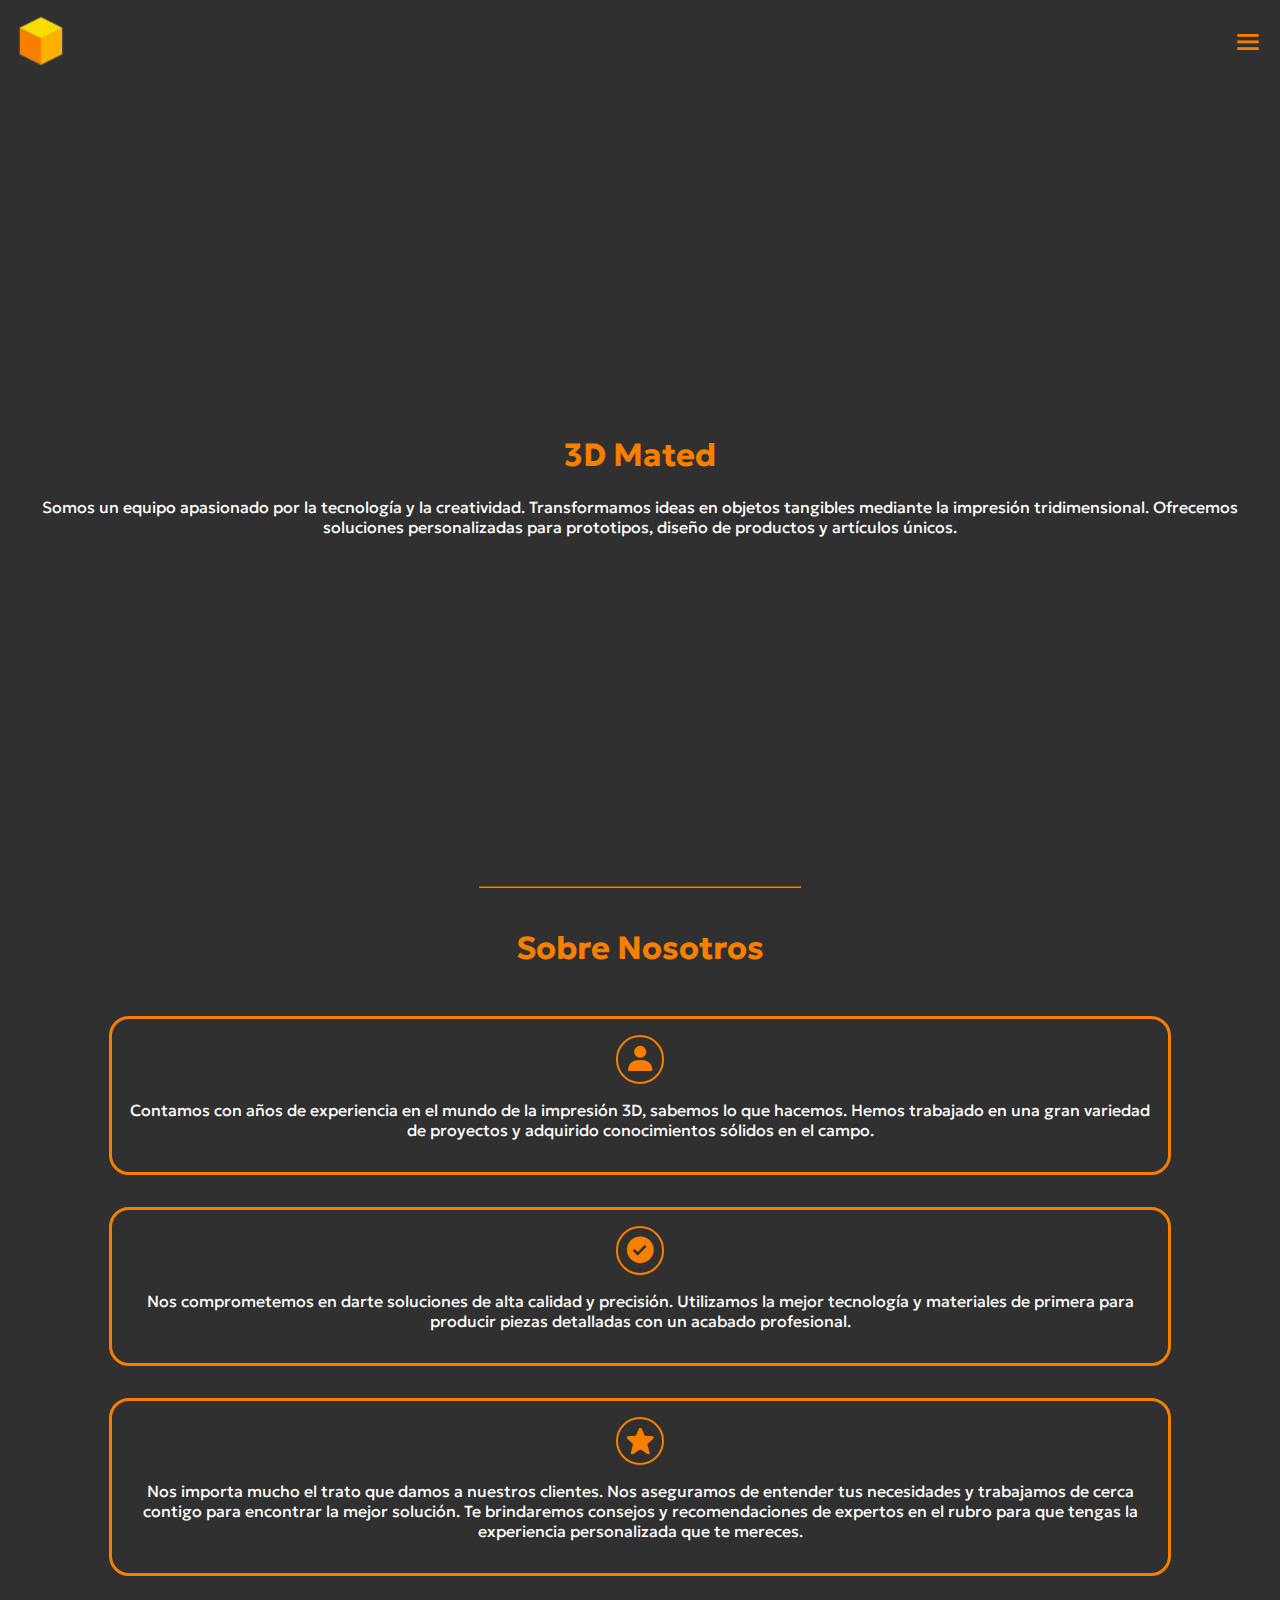
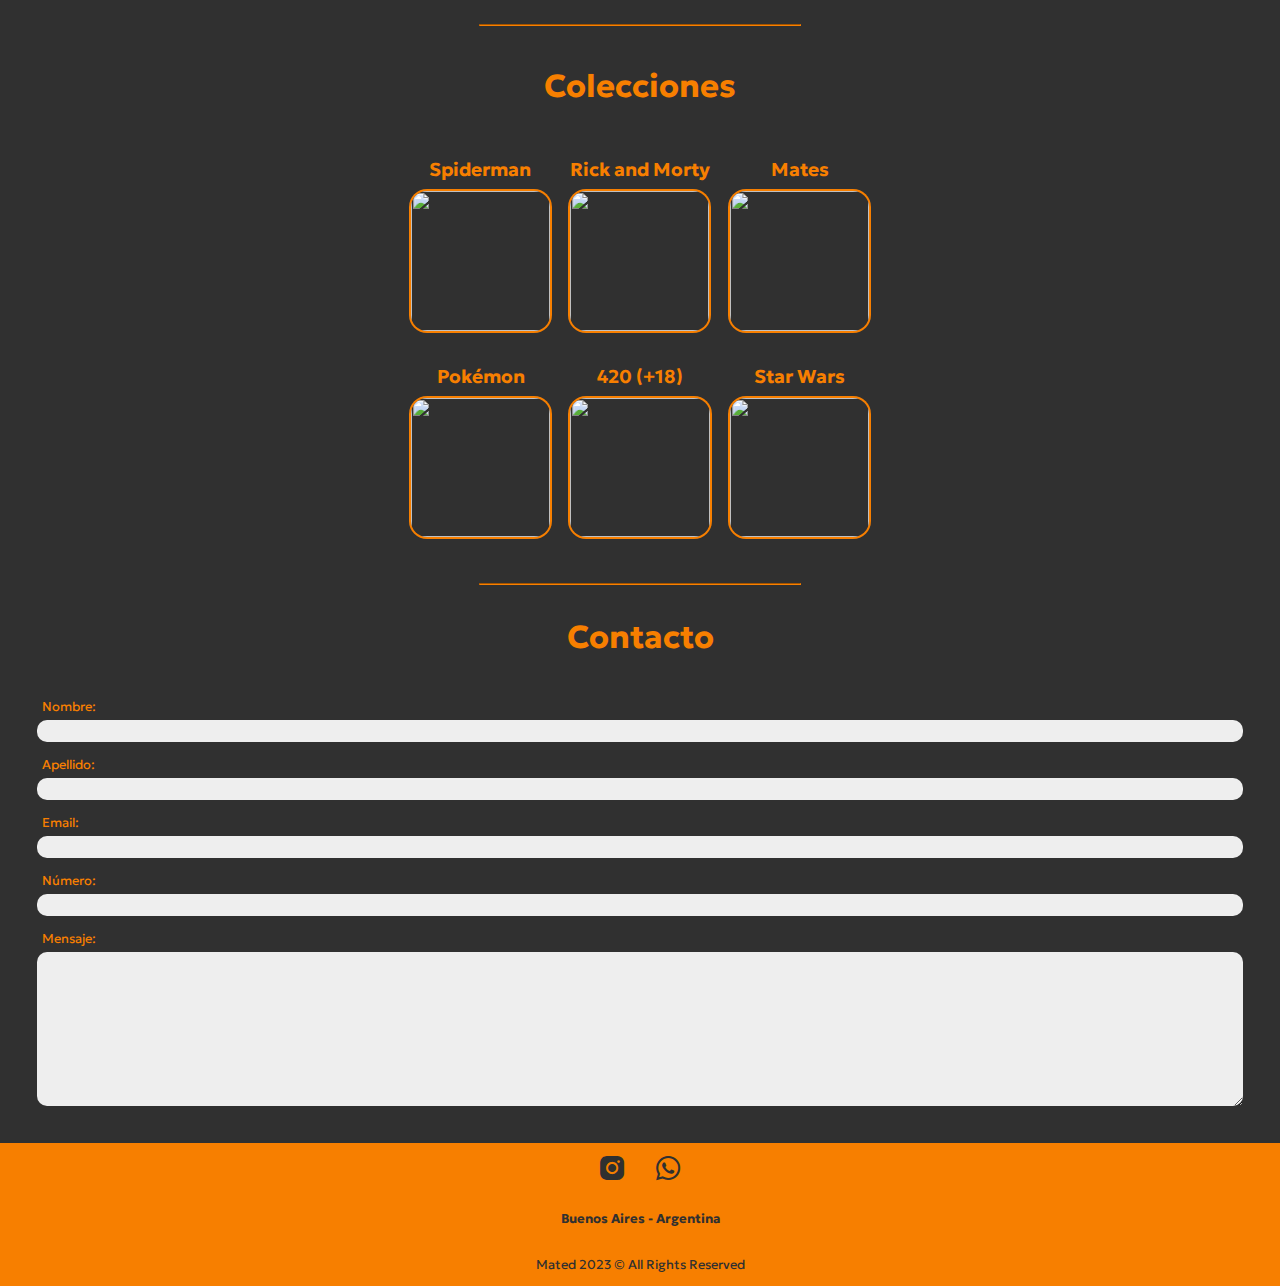
==== index.html @ 83d70035 "mobile-first" ====
<!DOCTYPE html>
<html lang="es">
<head>
    <meta charset="UTF-8">
    <meta http-equiv="X-UA-Compatible" content="IE=edge">
    <meta name="viewport" content="width=device-width, initial-scale=1.0">
    <link rel="stylesheet" href="./css/styles.css">
    <link href="https://fonts.googleapis.com/css2?family=Geologica:wght@300;400;500;600&display=swap" rel="stylesheet">
    <link href='https://unpkg.com/boxicons@2.1.4/css/boxicons.min.css' rel='stylesheet'>
    <link rel="icon" href="./assets/logo.png">
    <title>Mated | Impresiones 3D</title>
</head>
<body>

    <header>
        <nav class="navbar">
            <a href="index.html"><img src="./assets/logo.png"></a>
            <ul>
                <li><a href="">Inicio</a></li>
                <li><a href="">Nosotros</a></li>
                <li><a href="">Colecciones</a></li>
                <li><a href="login.html">Iniciar sesión</a></li>
                <li><a href="register.html">Registrarse</a></li>
            </ul>
            <label for="menu-toggle"><i class='bx bx-menu'></i></label>
            <input type="checkbox" id="menu-toggle">
        </nav>
    </header>

    <main>
        <div class="portada">
            <h1>3D <span>Mated</span></h1>
            <p>Somos un equipo apasionado por la tecnología y la creatividad. Transformamos ideas en objetos tangibles mediante la impresión tridimensional. Ofrecemos soluciones personalizadas para prototipos, diseño de productos y artículos únicos.</p>
        </div>
    </main>

    <hr>

    <section class="nosotros">
        <h2>Sobre Nosotros</h2>
        <div>
            <i class='bx bxs-user'></i>
            <p>Contamos con años de experiencia en el mundo de la impresión 3D, sabemos lo que hacemos. Hemos trabajado en una gran variedad de proyectos y adquirido conocimientos sólidos en el campo.</p>
        </div>
        <div>
            <i class='bx bxs-check-circle'></i>
            <p>Nos comprometemos en darte soluciones de alta calidad y precisión. Utilizamos la mejor tecnología y materiales de primera para producir piezas detalladas con un acabado profesional.</p>
        </div>
        <div>
            <i class='bx bxs-star'></i>
            <p>Nos importa mucho el trato que damos a nuestros clientes. Nos aseguramos de entender tus necesidades y trabajamos de cerca contigo para encontrar la mejor solución. Te brindaremos consejos y recomendaciones de expertos en el rubro para que tengas la experiencia personalizada que te mereces.</p>
        </div>
    </section>

    <hr>

    <section class="colecciones">
        <h2>Colecciones</h2>
        <div class="container">
            <article>
                <h3>Spiderman</h3>
                <div><img src="https://files.cults3d.com/uploaders/15788956/photo-file/d8483561-7130-4307-bd2a-d2d443cc4003/IMG_20220226_161633_113.jpg"></div>
            </article>
            <article>
                <h3>Rick and Morty</h3>
                <div><img src="https://files.cults3d.com/uploaders/13311302/illustration-file/10e1921d-3033-403d-8ddc-fd674fdf12d3/Imagen%204.jpg"></div>
            </article>
            <article>
                <h3>Mates</h3>
                <img src="https://files.cults3d.com/uploaders/13656047/illustration-file/d0fd2de4-db6c-4a4d-8be4-6c1119e483ec/WhatsApp%20Image%202019-12-09%20at%2019.54.08.jpeg">
            </article>
            <article>
                <h3>Pokémon</h3>
                <img src="https://http2.mlstatic.com/D_NQ_NP_708693-MLA53493164217_012023-O.webp">
            </article>
            <article>
                <h3>420 (+18)</h3>
                <img src="https://files.cults3d.com/uploaders/16250827/illustration-file/a6aff14c-6902-4641-83bd-1a6c738ceadd/weed.png">
            </article>
            <article>
                <h3>Star Wars</h3>
                <img src="https://i.blogs.es/30c621/babyjoda/450_1000.jpg">
            </article>
        </div>
    </section>

    <hr>

    <section class="contacto">
        <h2>Contacto</h2>
        <form>
            <div>
                <label for="nombre">Nombre:</label>
                <input type="text" id="nombre">
            </div>
            <div>
                <label for="apellido">Apellido:</label>
                <input type="text" id="apellido">
            </div>
            <div>
                <label for="email">Email:</label>
                <input type="email" id="email">
            </div>
            <div>
                <label for="numero">Número:</label>
                <input type="number" id="numero">
            </div>
            <div>
                <label for="mensaje">Mensaje:</label>
                <textarea name="mensaje" id="mensaje" cols="30" rows="10"></textarea>
            </div>
        </form>
    </section>

    <footer class="footer">
        <div>
            <i class='bx bxl-instagram-alt'></i>
            <i class='bx bxl-whatsapp' ></i>
        </div>
        <h4>Buenos Aires - Argentina</h4>
        <p>Mated 2023 © All Rights Reserved</p>
    </footer>

</body>
</html>
---- css/styles.css ----
body {
    margin: 0;
    padding: 0;
    box-sizing: border-box;
    font-family: 'Geologica', sans-serif;
    background-color: #303030;
    color: #fff;
}

:root {
    --primario: #f77f00;
    --claro: #38b000;
    --oscuro: #007200;
}

h2 {
    color: var(--primario);
    text-align: center;
    font-size: 2em;
    margin: 1em;
}

hr {
    border-color: var(--primario);
    margin-top: 2em;
    max-width: 320px;
}

/* BARRA DE NAVEGACIÓN */

.navbar {
    background-color: #303030;
    display: flex;
    padding: 1em;
    gap: 3em;
    align-items: center;
    justify-content: space-between;
}

.navbar img {
    height: 50px;
}

.navbar i {
    color: var(--primario);
    font-size: 2em;
}

.navbar ul {
    display: none;
    list-style: none;
    position: absolute;
    top: 82px;
    flex-direction: column;
    text-align: center;
    width: 100%;
}

.navbar a {
    color: var(--primario);
    text-decoration: none;
}

.navbar input {
    display: none;
}

/* PORTADA */

.portada {
    display: flex;
    margin: 2em;
    flex-direction: column;
    align-items: center;
    text-align: center;
    justify-content: center;
    height: calc(100vh - 164px);
}

.portada h1 {
    color: var(--primario);
    margin-top: 0;
}

.portada p {
    color: #fff;
    margin: 0;
}

/* NOSOTROS */

.nosotros {
    display: flex;
    flex-direction: column;
    text-align: center;
    align-items: center;
}

.nosotros div {
    width: 80%;
    border: var(--primario) 3px solid;
    padding: 1em;
    margin: 1em 2em;
    border-radius: 20px;
}

.nosotros p {
    margin-top: 1em;
}

.nosotros i {
    color: var(--primario);
    font-size: 2em;
    padding: .2em;
    border: var(--primario) 2px solid;
    border-radius: 100%;
}

/* COLECCIONES */

.colecciones {
    display: flex;
    flex-direction: column;
    align-items: center;
}

.container {
    display: flex;
    overflow-y: hidden;
    flex-wrap: wrap;
    max-width: 500px;
    justify-content: center;
}

.colecciones img{
    width: 8.7em;
    height: 8.7em;
    object-fit: cover;
    border-radius: 1em;
    box-shadow: 0 0 0 2px var(--primario);
}

.colecciones article {
    padding: 5px;
    margin: 5px;
    border-radius: 5px;
}

.colecciones h3 {
    color: var(--primario);
    text-align: center;
    margin: 10px 0;
}

/* CONTACTO */

.contacto {
    align-items: center;
}

.contacto form {
    margin: 2em;
    display: flex;
    flex-direction: column;
}

.contacto div {
    margin: 5px;
    display: flex;
    flex-direction: column;
}

.contacto input, textarea{
    background-color: #eeeeee;
    border: none;
    border-radius: 10px;
}

.contacto input {
    height: 1.5em;
}

.contacto label {
    margin: 5px;
    font-size: .8em;
    color: var(--primario);
}

/* FOOTER */

.footer {
    display: flex;
    flex-direction: column;
    align-items: center;
    background-color: var(--primario);
    color: #303030;
}

.footer p, h4 {
    font-size: .8em;
}

.footer i {
    font-size: 2em;
    margin: .3em;
}

/* LOGIN */

.login {
    display: flex;
    flex-direction: column;
    height: calc(100vh - 172px);
    align-items: center;
    justify-content: center;
}

.login div{
    display: flex;
    flex-direction: column;
    align-items: center;
}

.login label {
    color: var(--primario);
}

.login input {
    background-color: #eeeeee;
    border: none;
    border-radius: 10px;
    height: 1.5em;
    width: 20em;
}

.login label {
    margin: 1em 0 .5em 0;
    color: var(--primario);
}

.login button {
    margin: 1.5em;
    background-color: var(--primario);
    border: none;
    border-radius: 10px;
    padding: .8em;
    font-family: 'Geologica', sans-serif;
    color: #303030;
}

.login p {
    cursor: pointer;
    margin-top: 0;
}

.login a {
    text-decoration: none;
    color: var(--primario);
}
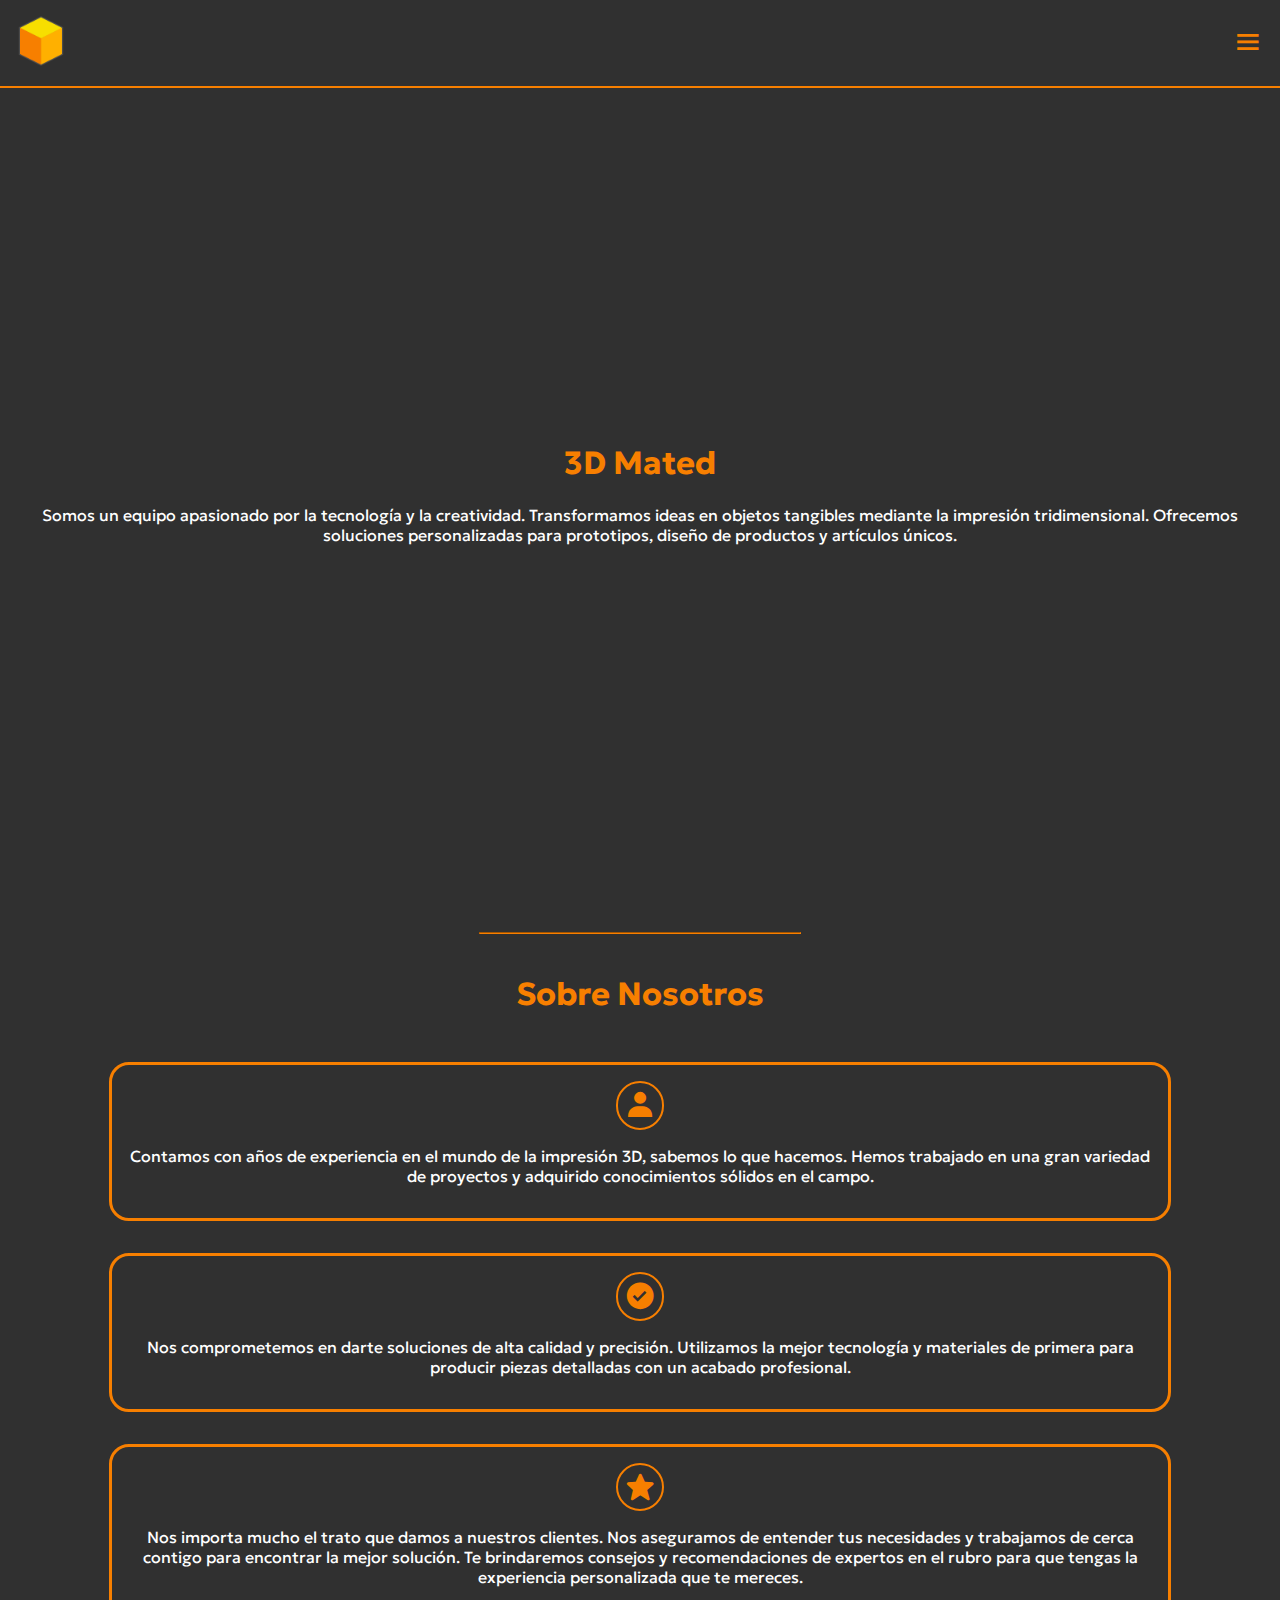
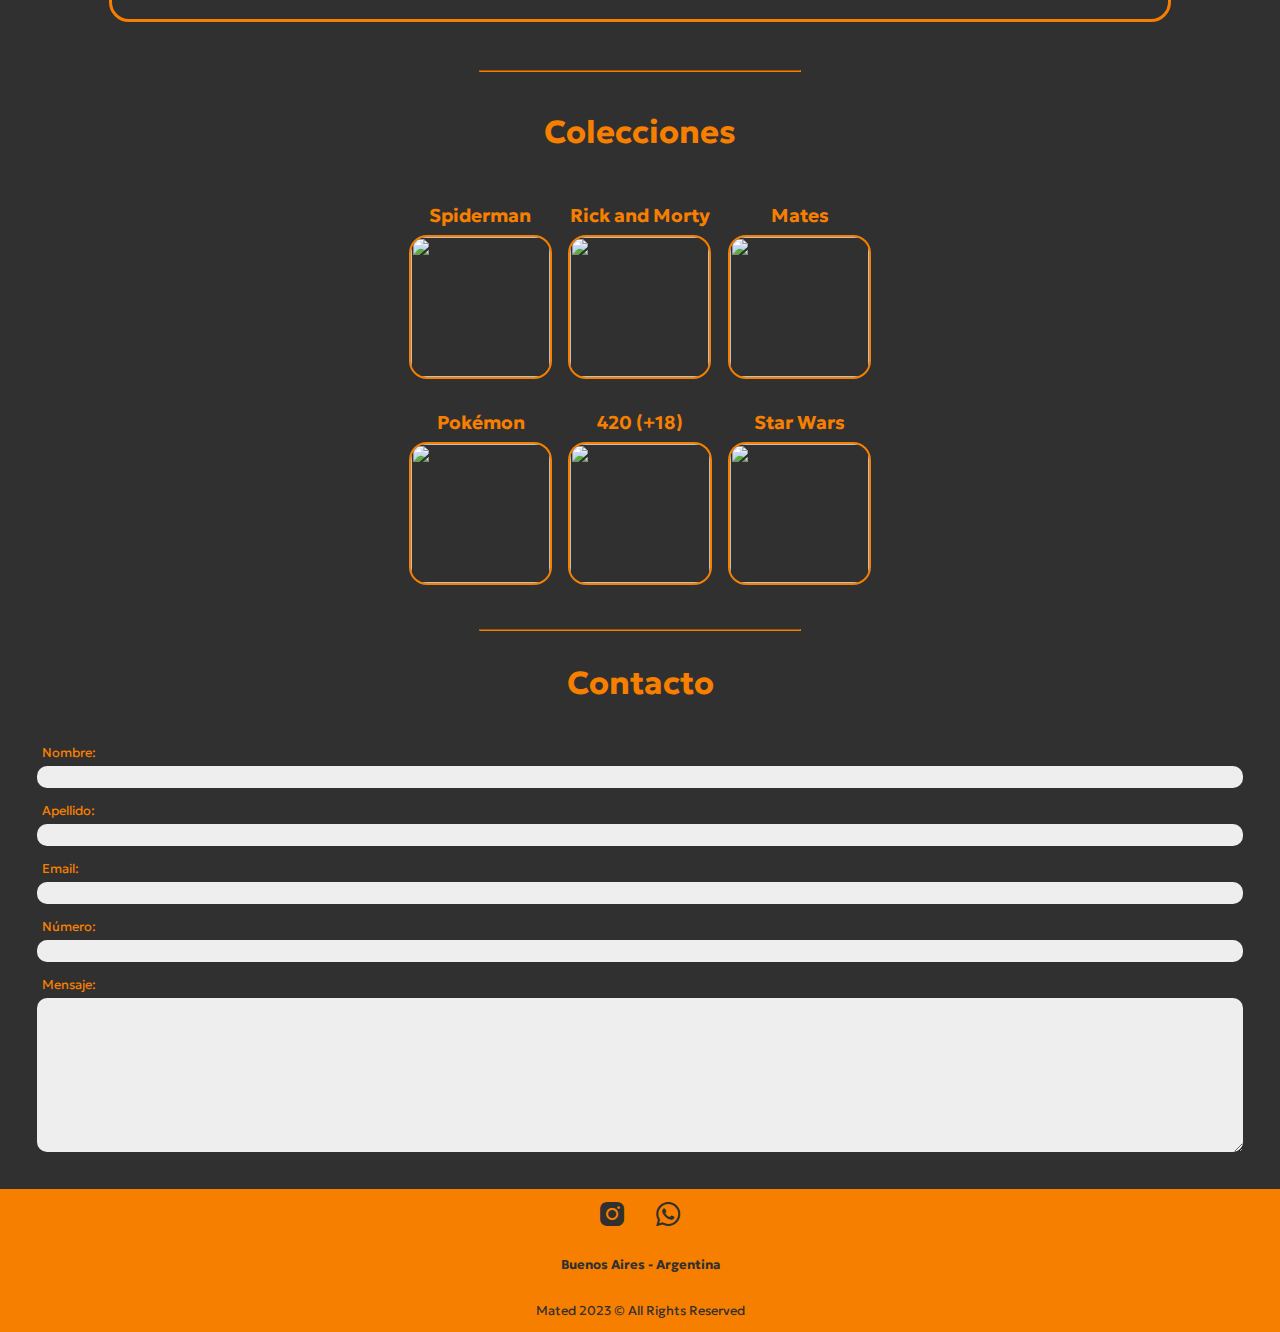
==== commit cfd47181: "001" ====
--- a/index.html
+++ b/index.html
@@ -22,12 +22,15 @@
                 <li><a href="login.html">Iniciar sesión</a></li>
                 <li><a href="register.html">Registrarse</a></li>
             </ul>
-            <label for="menu-toggle"><i class='bx bx-menu'></i></label>
+            <label for="menu-toggle">
+                <i class='bx bx-menu'></i>
+            </label>
             <input type="checkbox" id="menu-toggle">
         </nav>
     </header>
 
     <main>
+        <div class="fondo"></div>
         <div class="portada">
             <h1>3D <span>Mated</span></h1>
             <p>Somos un equipo apasionado por la tecnología y la creatividad. Transformamos ideas en objetos tangibles mediante la impresión tridimensional. Ofrecemos soluciones personalizadas para prototipos, diseño de productos y artículos únicos.</p>
--- a/css/styles.css
+++ b/css/styles.css
@@ -35,6 +35,7 @@
     gap: 3em;
     align-items: center;
     justify-content: space-between;
+    border-bottom: var(--primario) 2px solid;
 }
 
 .navbar img {
@@ -48,33 +49,51 @@
 
 .navbar ul {
     display: none;
+    flex-direction: column;
     list-style: none;
     position: absolute;
-    top: 82px;
-    flex-direction: column;
-    text-align: center;
+    top: 88px;
+    text-align: center;
+}
+
+.navbar a {
+    color: var(--primario);
+    text-decoration: none;
+}
+
+#menu-toggle {
+    display: none;
+}
+
+#menu-toggle:checked ~ ul{
+    display: block;
+}
+
+/* PORTADA */
+
+.fondo {
+    display: flex;
+    position: absolute;
+    z-index: 1;
     width: 100%;
-}
-
-.navbar a {
-    color: var(--primario);
-    text-decoration: none;
-}
-
-.navbar input {
-    display: none;
-}
-
-/* PORTADA */
+    height: calc(100vh - 88px);
+    background-repeat: no-repeat;
+    background-image: url('https://miro.medium.com/v2/resize:fit:0/1*E3CIMvMkRpBHgGFTwmKpTg.jpeg');
+    background-size: cover;
+    background-position: 50%;
+    filter: grayscale(1) brightness(15%);
+}
 
 .portada {
-    display: flex;
-    margin: 2em;
-    flex-direction: column;
+    position: relative;
+    margin: 0 2em;
+    z-index: 1000;
+    display: flex;
+    flex-direction: column;
+    height: calc(100vh - 88px);
     align-items: center;
     text-align: center;
     justify-content: center;
-    height: calc(100vh - 164px);
 }
 
 .portada h1 {
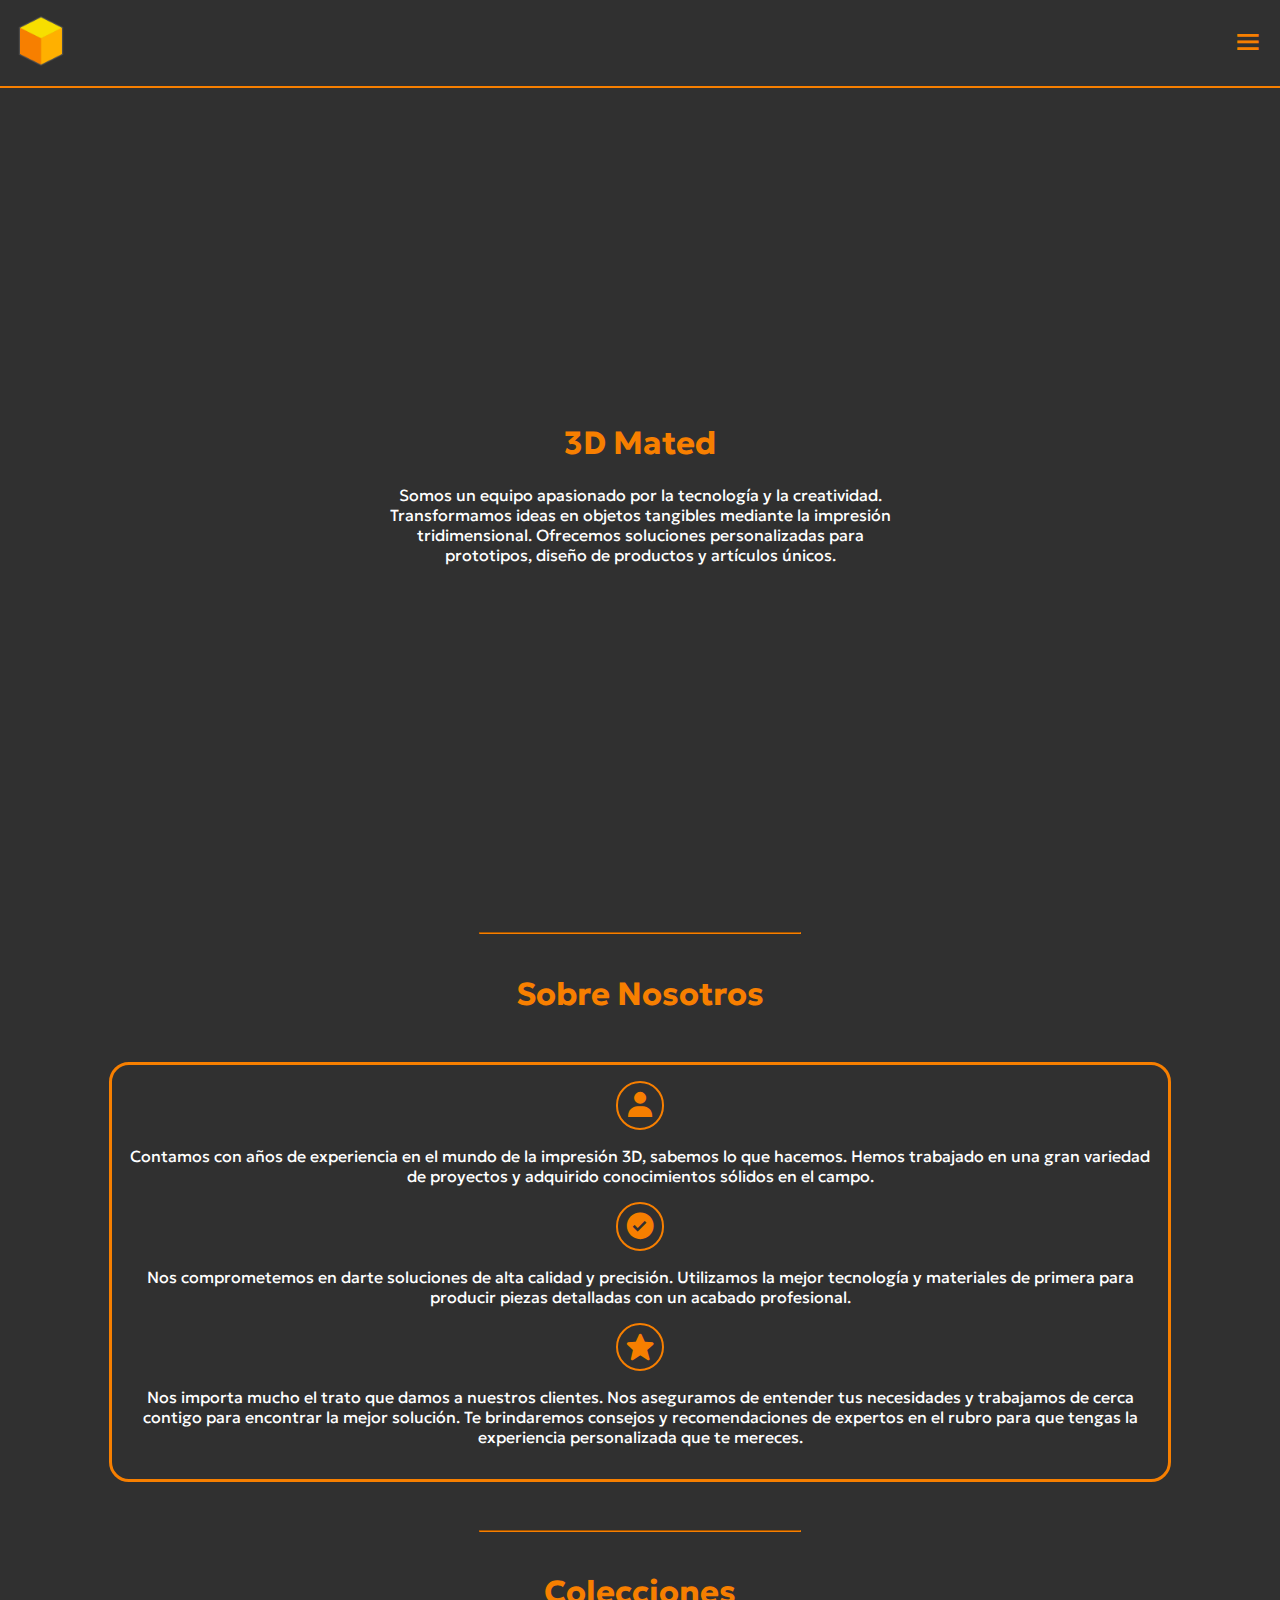
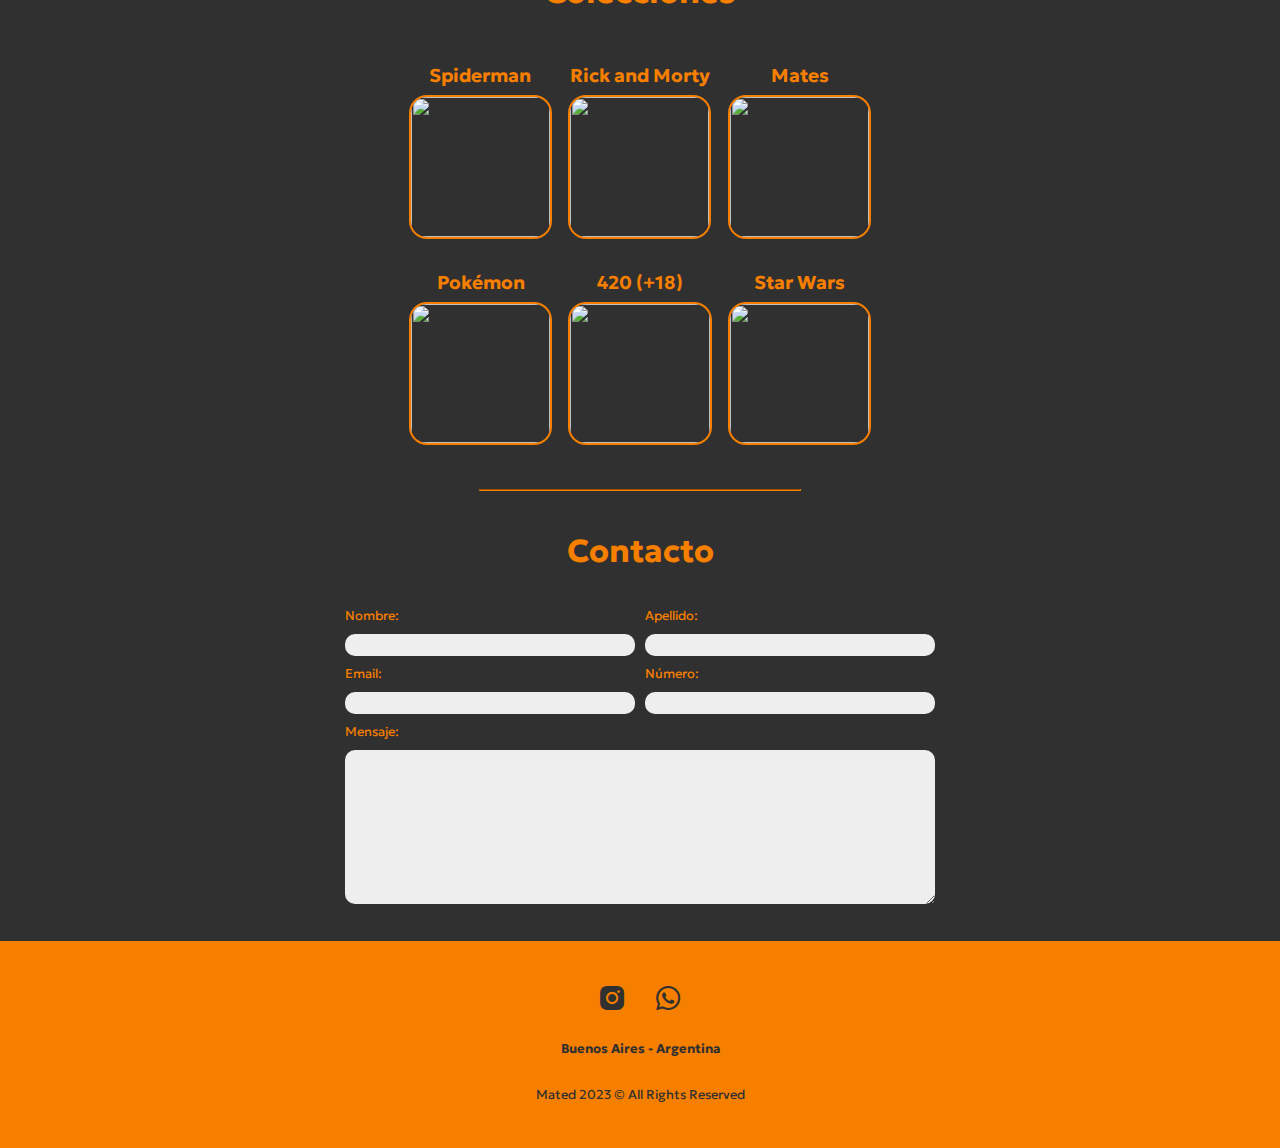
==== commit 97ac0c0e: "menu-responsive" ====
--- a/index.html
+++ b/index.html
@@ -5,6 +5,7 @@
     <meta http-equiv="X-UA-Compatible" content="IE=edge">
     <meta name="viewport" content="width=device-width, initial-scale=1.0">
     <link rel="stylesheet" href="./css/styles.css">
+    <link rel="stylesheet" href="./css/mediaqueries.css">
     <link href="https://fonts.googleapis.com/css2?family=Geologica:wght@300;400;500;600&display=swap" rel="stylesheet">
     <link href='https://unpkg.com/boxicons@2.1.4/css/boxicons.min.css' rel='stylesheet'>
     <link rel="icon" href="./assets/logo.png">
@@ -42,16 +43,18 @@
     <section class="nosotros">
         <h2>Sobre Nosotros</h2>
         <div>
-            <i class='bx bxs-user'></i>
-            <p>Contamos con años de experiencia en el mundo de la impresión 3D, sabemos lo que hacemos. Hemos trabajado en una gran variedad de proyectos y adquirido conocimientos sólidos en el campo.</p>
-        </div>
-        <div>
-            <i class='bx bxs-check-circle'></i>
-            <p>Nos comprometemos en darte soluciones de alta calidad y precisión. Utilizamos la mejor tecnología y materiales de primera para producir piezas detalladas con un acabado profesional.</p>
-        </div>
-        <div>
-            <i class='bx bxs-star'></i>
-            <p>Nos importa mucho el trato que damos a nuestros clientes. Nos aseguramos de entender tus necesidades y trabajamos de cerca contigo para encontrar la mejor solución. Te brindaremos consejos y recomendaciones de expertos en el rubro para que tengas la experiencia personalizada que te mereces.</p>
+            <article>
+                <i class='bx bxs-user'></i>
+                <p>Contamos con años de experiencia en el mundo de la impresión 3D, sabemos lo que hacemos. Hemos trabajado en una gran variedad de proyectos y adquirido conocimientos sólidos en el campo.</p>
+            </article>
+            <article>
+                <i class='bx bxs-check-circle'></i>
+                <p>Nos comprometemos en darte soluciones de alta calidad y precisión. Utilizamos la mejor tecnología y materiales de primera para producir piezas detalladas con un acabado profesional.</p>
+            </article>
+            <article>
+                <i class='bx bxs-star'></i>
+                <p>Nos importa mucho el trato que damos a nuestros clientes. Nos aseguramos de entender tus necesidades y trabajamos de cerca contigo para encontrar la mejor solución. Te brindaremos consejos y recomendaciones de expertos en el rubro para que tengas la experiencia personalizada que te mereces.</p>
+            </article>
         </div>
     </section>
 
@@ -93,25 +96,27 @@
         <h2>Contacto</h2>
         <form>
             <div>
-                <label for="nombre">Nombre:</label>
-                <input type="text" id="nombre">
+                <article>
+                    <label for="nombre">Nombre:</label>
+                    <input type="text" id="nombre">
+                </article>
+                <article>
+                    <label for="apellido">Apellido:</label>
+                    <input type="text" id="apellido">
+                </article>
             </div>
             <div>
-                <label for="apellido">Apellido:</label>
-                <input type="text" id="apellido">
+                <article>
+                    <label for="email">Email:</label>
+                    <input type="email" id="email">
+                </article>
+                <article>
+                    <label for="numero">Número:</label>
+                    <input type="number" id="numero">
+                </article>
             </div>
-            <div>
-                <label for="email">Email:</label>
-                <input type="email" id="email">
-            </div>
-            <div>
-                <label for="numero">Número:</label>
-                <input type="number" id="numero">
-            </div>
-            <div>
                 <label for="mensaje">Mensaje:</label>
                 <textarea name="mensaje" id="mensaje" cols="30" rows="10"></textarea>
-            </div>
         </form>
     </section>
 
--- a/css/styles.css
+++ b/css/styles.css
@@ -26,13 +26,14 @@
     max-width: 320px;
 }
 
+
 /* BARRA DE NAVEGACIÓN */
+
 
 .navbar {
     background-color: #303030;
     display: flex;
     padding: 1em;
-    gap: 3em;
     align-items: center;
     justify-content: space-between;
     border-bottom: var(--primario) 2px solid;
@@ -54,6 +55,7 @@
     position: absolute;
     top: 88px;
     text-align: center;
+    z-index: 99;
 }
 
 .navbar a {
@@ -69,7 +71,9 @@
     display: block;
 }
 
+
 /* PORTADA */
+
 
 .fondo {
     display: flex;
@@ -104,9 +108,12 @@
 .portada p {
     color: #fff;
     margin: 0;
-}
+    max-width: 508px;
+}
+
 
 /* NOSOTROS */
+
 
 .nosotros {
     display: flex;
@@ -119,8 +126,8 @@
     width: 80%;
     border: var(--primario) 3px solid;
     padding: 1em;
-    margin: 1em 2em;
     border-radius: 20px;
+    margin: 1em;
 }
 
 .nosotros p {
@@ -135,7 +142,9 @@
     border-radius: 100%;
 }
 
+
 /* COLECCIONES */
+
 
 .colecciones {
     display: flex;
@@ -171,20 +180,25 @@
     margin: 10px 0;
 }
 
+
 /* CONTACTO */
 
+
 .contacto {
-    align-items: center;
+    display: flex;
+    align-items: center;
+    flex-direction: column;
 }
 
 .contacto form {
-    margin: 2em;
-    display: flex;
-    flex-direction: column;
+    margin: 0 0 2em;
+    display: flex;
+    flex-direction: column;
+    width: 80%;
+    max-width: 600px;
 }
 
 .contacto div {
-    margin: 5px;
     display: flex;
     flex-direction: column;
 }
@@ -193,6 +207,7 @@
     background-color: #eeeeee;
     border: none;
     border-radius: 10px;
+    margin: 5px;
 }
 
 .contacto input {
@@ -205,7 +220,13 @@
     color: var(--primario);
 }
 
+.contacto article {
+    display: flex;
+    flex-direction: column;
+}
+
 /* FOOTER */
+
 
 .footer {
     display: flex;
@@ -213,6 +234,7 @@
     align-items: center;
     background-color: var(--primario);
     color: #303030;
+    padding: 2em;
 }
 
 .footer p, h4 {
@@ -224,7 +246,9 @@
     margin: .3em;
 }
 
+
 /* LOGIN */
+
 
 .login {
     display: flex;
--- a/css/mediaqueries.css
+++ b/css/mediaqueries.css
@@ -0,0 +1,15 @@
+@media (min-width: 600px) {
+
+    .contacto div {
+        flex-direction: row;
+        width: 100%;
+        justify-content: space-around;
+    }
+
+    .contacto article {
+        display: flex;
+        flex-direction: column;
+        width: 100%;
+    }
+
+}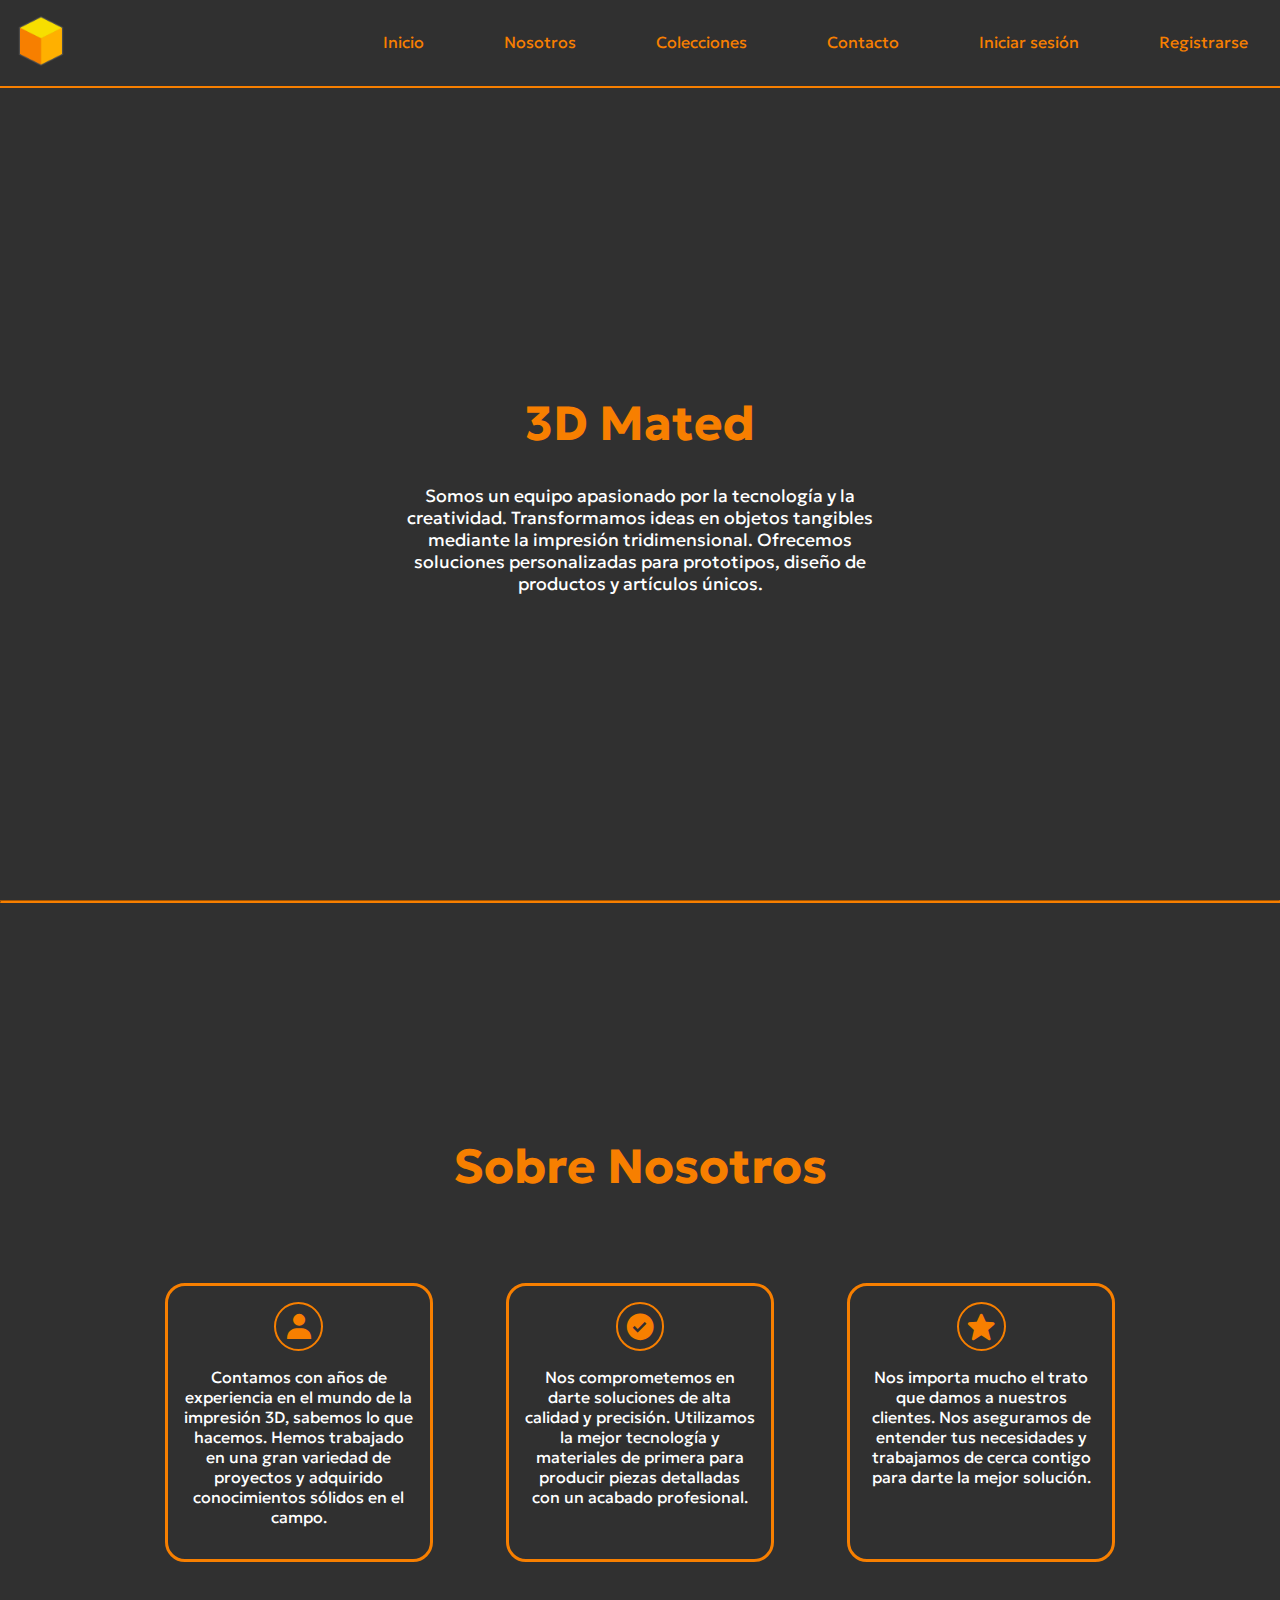
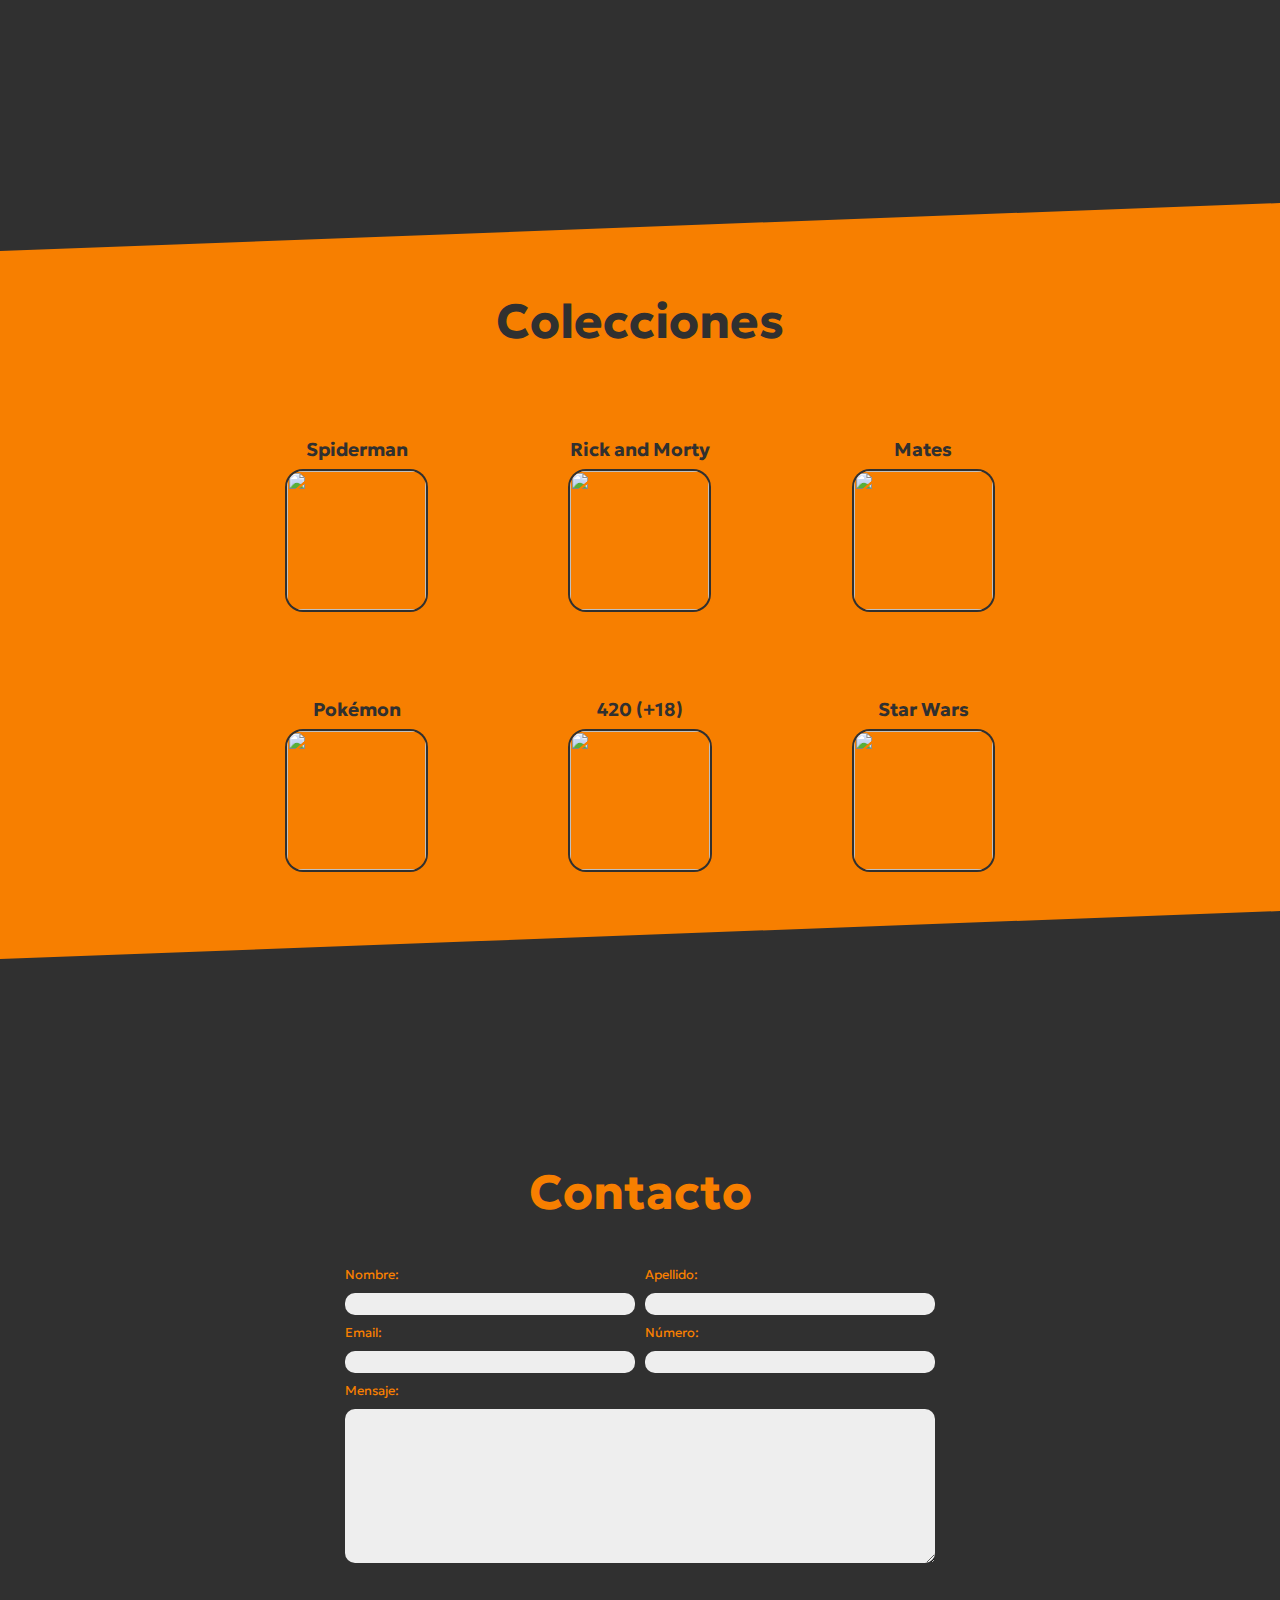
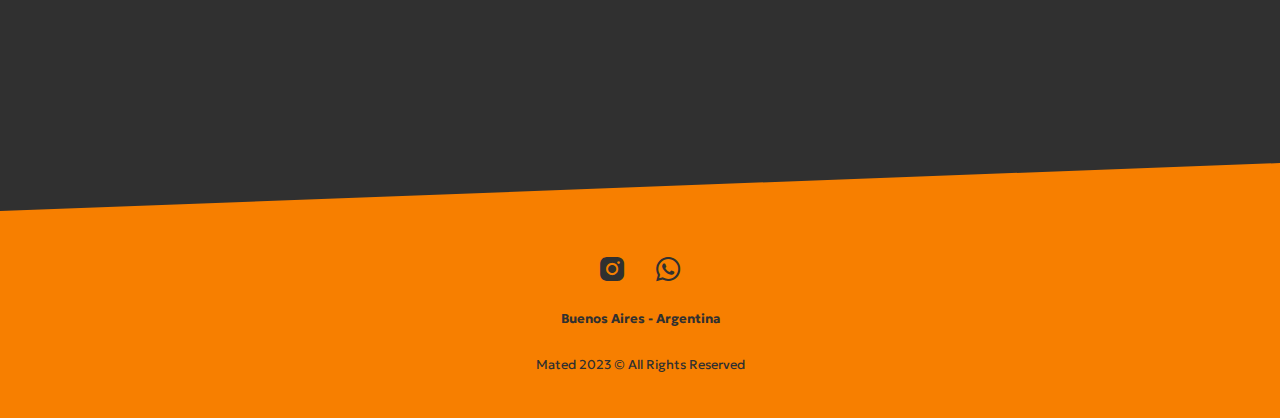
==== commit 2cfdf8bd: "finish him" ====
--- a/index.html
+++ b/index.html
@@ -6,9 +6,11 @@
     <meta name="viewport" content="width=device-width, initial-scale=1.0">
     <link rel="stylesheet" href="./css/styles.css">
     <link rel="stylesheet" href="./css/mediaqueries.css">
+    <link rel="stylesheet" href="./css/animations.css">
     <link href="https://fonts.googleapis.com/css2?family=Geologica:wght@300;400;500;600&display=swap" rel="stylesheet">
     <link href='https://unpkg.com/boxicons@2.1.4/css/boxicons.min.css' rel='stylesheet'>
     <link rel="icon" href="./assets/logo.png">
+    <link rel="stylesheet" href="https://cdnjs.cloudflare.com/ajax/libs/animate.css/4.1.1/animate.min.css"/>
     <title>Mated | Impresiones 3D</title>
 </head>
 <body>
@@ -16,33 +18,33 @@
     <header>
         <nav class="navbar">
             <a href="index.html"><img src="./assets/logo.png"></a>
-            <ul>
-                <li><a href="">Inicio</a></li>
-                <li><a href="">Nosotros</a></li>
-                <li><a href="">Colecciones</a></li>
-                <li><a href="login.html">Iniciar sesión</a></li>
-                <li><a href="register.html">Registrarse</a></li>
-            </ul>
             <label for="menu-toggle">
                 <i class='bx bx-menu'></i>
             </label>
             <input type="checkbox" id="menu-toggle">
+            <ul class="menu-navigation">
+                <li><a href="./index.html">Inicio</a></li>
+                <li><a href="#nosotros">Nosotros</a></li>
+                <li><a href="#colecciones">Colecciones</a></li>
+                <li><a href="#contacto">Contacto</a></li>
+                <li><a href="./login.html">Iniciar sesión</a></li>
+                <li><a href="./register.html">Registrarse</a></li>
+            </ul>
         </nav>
     </header>
 
     <main>
         <div class="fondo"></div>
         <div class="portada">
-            <h1>3D <span>Mated</span></h1>
-            <p>Somos un equipo apasionado por la tecnología y la creatividad. Transformamos ideas en objetos tangibles mediante la impresión tridimensional. Ofrecemos soluciones personalizadas para prototipos, diseño de productos y artículos únicos.</p>
+            <h1 class="animate__animated animate__bounceIn">3D Mated</h1>
+            <p class="animate__animated animate__fadeInUp">Somos un equipo apasionado por la tecnología y la creatividad. Transformamos ideas en objetos tangibles mediante la impresión tridimensional. Ofrecemos soluciones personalizadas para prototipos, diseño de productos y artículos únicos.</p>
         </div>
+        <hr>
     </main>
 
-    <hr>
-
-    <section class="nosotros">
+    <section id="nosotros" class="nosotros">
         <h2>Sobre Nosotros</h2>
-        <div>
+        <div class="nosotros-container">
             <article>
                 <i class='bx bxs-user'></i>
                 <p>Contamos con años de experiencia en el mundo de la impresión 3D, sabemos lo que hacemos. Hemos trabajado en una gran variedad de proyectos y adquirido conocimientos sólidos en el campo.</p>
@@ -53,14 +55,14 @@
             </article>
             <article>
                 <i class='bx bxs-star'></i>
-                <p>Nos importa mucho el trato que damos a nuestros clientes. Nos aseguramos de entender tus necesidades y trabajamos de cerca contigo para encontrar la mejor solución. Te brindaremos consejos y recomendaciones de expertos en el rubro para que tengas la experiencia personalizada que te mereces.</p>
+                <p>Nos importa mucho el trato que damos a nuestros clientes. Nos aseguramos de entender tus necesidades y trabajamos de cerca contigo para darte la mejor solución.</p>
             </article>
         </div>
     </section>
 
-    <hr>
+    <div class="triangulo-bottom"></div>
 
-    <section class="colecciones">
+    <section id="colecciones" class="colecciones">
         <h2>Colecciones</h2>
         <div class="container">
             <article>
@@ -90,9 +92,10 @@
         </div>
     </section>
 
-    <hr>
+    <div class="triangulo-top"></div>
 
-    <section class="contacto">
+
+    <section id="contacto" class="contacto">
         <h2>Contacto</h2>
         <form>
             <div>
@@ -120,6 +123,8 @@
         </form>
     </section>
 
+    <div class="triangulo-bottom"></div>
+
     <footer class="footer">
         <div>
             <i class='bx bxl-instagram-alt'></i>
--- a/css/styles.css
+++ b/css/styles.css
@@ -7,25 +7,47 @@
     color: #fff;
 }
 
+* {
+    list-style: none;
+    scroll-behavior: smooth;
+}
+
 :root {
     --primario: #f77f00;
     --claro: #38b000;
     --oscuro: #007200;
 }
 
+h1 {
+    font-size: 3em;
+}
+
 h2 {
     color: var(--primario);
     text-align: center;
-    font-size: 2em;
-    margin: 1em;
+    font-size: 3em;
 }
 
 hr {
     border-color: var(--primario);
-    margin-top: 2em;
-    max-width: 320px;
-}
-
+    background-color: var(--primario);
+    height: 1px;
+    margin: 0;
+}
+
+.triangulo-top {
+    width: 0;
+    height: 0;
+    border-left: 100vw solid var(--primario);
+    border-bottom: 3em solid transparent;
+}
+
+.triangulo-bottom {
+    width: 0;
+    height: 0;
+    border-right: 100vw solid var(--primario);
+    border-top: 3em solid transparent;
+}
 
 /* BARRA DE NAVEGACIÓN */
 
@@ -48,27 +70,34 @@
     font-size: 2em;
 }
 
-.navbar ul {
+.menu-navigation {
     display: none;
     flex-direction: column;
-    list-style: none;
     position: absolute;
     top: 88px;
     text-align: center;
-    z-index: 99;
+    z-index: 1000;
+    background-color: #303030;
+    margin: 0;
+    padding: 2em;
+    gap: 1em;
+    border: var(--primario) 2px solid;
+    border-top: none;
+    right: 0;
 }
 
 .navbar a {
     color: var(--primario);
     text-decoration: none;
+    position: relative;
 }
 
 #menu-toggle {
     display: none;
 }
 
-#menu-toggle:checked ~ ul{
-    display: block;
+#menu-toggle:checked ~ .menu-navigation{
+    display: flex;
 }
 
 
@@ -78,9 +107,9 @@
 .fondo {
     display: flex;
     position: absolute;
-    z-index: 1;
+    z-index: 10;
     width: 100%;
-    height: calc(100vh - 88px);
+    min-height: calc(100vh - 88px);
     background-repeat: no-repeat;
     background-image: url('https://miro.medium.com/v2/resize:fit:0/1*E3CIMvMkRpBHgGFTwmKpTg.jpeg');
     background-size: cover;
@@ -91,7 +120,7 @@
 .portada {
     position: relative;
     margin: 0 2em;
-    z-index: 1000;
+    z-index: 500;
     display: flex;
     flex-direction: column;
     height: calc(100vh - 88px);
@@ -107,6 +136,7 @@
 
 .portada p {
     color: #fff;
+    font-size: 1.1em;
     margin: 0;
     max-width: 508px;
 }
@@ -120,6 +150,8 @@
     flex-direction: column;
     text-align: center;
     align-items: center;
+    justify-content: center;
+    min-height: 100vh;
 }
 
 .nosotros div {
@@ -150,6 +182,8 @@
     display: flex;
     flex-direction: column;
     align-items: center;
+    justify-content: center;
+    background-color: var(--primario);
 }
 
 .container {
@@ -165,17 +199,22 @@
     height: 8.7em;
     object-fit: cover;
     border-radius: 1em;
-    box-shadow: 0 0 0 2px var(--primario);
+    box-shadow: 0 0 0 2px #303030;
 }
 
 .colecciones article {
     padding: 5px;
     margin: 5px;
     border-radius: 5px;
+    cursor: pointer;
+}
+
+.colecciones h2 {
+    color: #303030;
 }
 
 .colecciones h3 {
-    color: var(--primario);
+    color: #303030;
     text-align: center;
     margin: 10px 0;
 }
@@ -186,8 +225,10 @@
 
 .contacto {
     display: flex;
-    align-items: center;
-    flex-direction: column;
+    flex-direction: column;
+    align-items: center;
+    justify-content: center;
+    min-height: calc(100vh - 96px);
 }
 
 .contacto form {
@@ -244,6 +285,7 @@
 .footer i {
     font-size: 2em;
     margin: .3em;
+    cursor: pointer;
 }
 
 
@@ -253,9 +295,10 @@
 .login {
     display: flex;
     flex-direction: column;
-    height: calc(100vh - 172px);
-    align-items: center;
-    justify-content: center;
+    height: calc(100vh - 88px);
+    align-items: center;
+    justify-content: center;
+    z-index: 999;
 }
 
 .login div{
--- a/css/mediaqueries.css
+++ b/css/mediaqueries.css
@@ -12,4 +12,49 @@
         width: 100%;
     }
 
+}
+
+@media (min-width: 768px) {
+
+    .container {
+        max-width: 850px;
+        justify-content: space-around;
+    }
+
+    .colecciones article {
+        margin: 2em;
+    }
+
+}
+
+@media (min-width: 1024px) {
+
+    .nosotros div {
+        border: none;
+        display: flex;
+        flex-direction: row;
+        justify-content: space-around;
+    }
+
+    .nosotros article {
+        width: 230px;
+        margin: 1em;
+        border: var(--primario) 3px solid;
+        border-radius: 20px;
+        padding: 1em;
+    }
+
+    .navbar label {
+        display: none;
+    }
+    
+    .menu-navigation {
+        display: flex;
+        border: none;
+        top: 0;
+        flex-direction: row;
+        gap: 5em;
+        background-color: transparent;
+    }
+
 }--- a/css/animations.css
+++ b/css/animations.css
@@ -0,0 +1,46 @@
+/* BARRA DE NAVEGACIÓN */
+
+
+.menu-navigation a::before {
+    content: '';
+    position: absolute;
+    width: 100%;
+    height: 2px;
+    border-radius: 4px;
+    background-color: var(--primario);
+    bottom: 0;
+    transform-origin: right;
+    transform: scaleX(0);
+    transition: transform .3s ease-in-out;
+}
+
+.menu-navigation a:hover::before {
+    transform-origin: left;
+    transform: scaleX(1);
+}
+
+
+/* PORTADA */
+
+
+.animate__fadeInUp {
+    animation-delay: 1s;
+}
+
+
+/* COLECCIONES */
+
+
+.colecciones article:hover {
+    transform: scale(1.2);
+    transition: all .5s;
+}
+
+
+/* FOOTER */
+
+
+.footer i:hover {
+    transform: scale(1.2);
+    transition: all .2s;
+}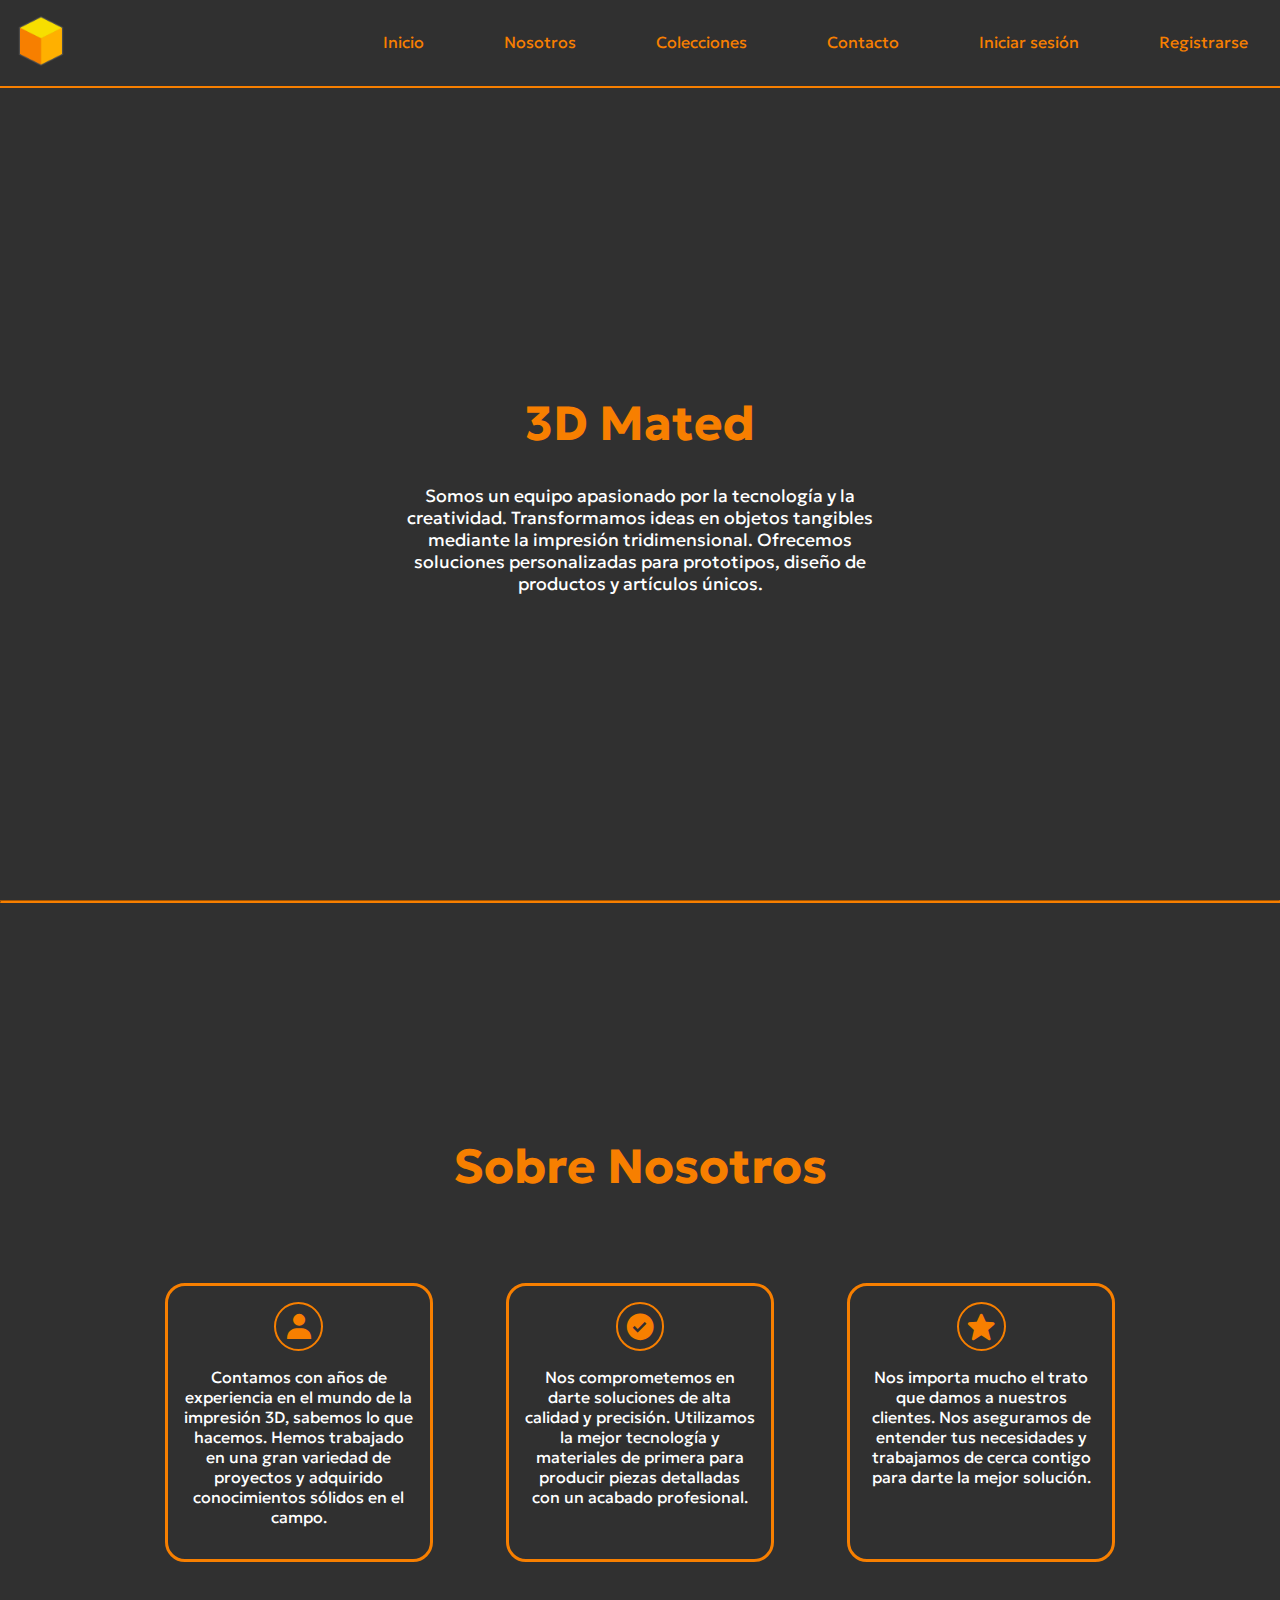
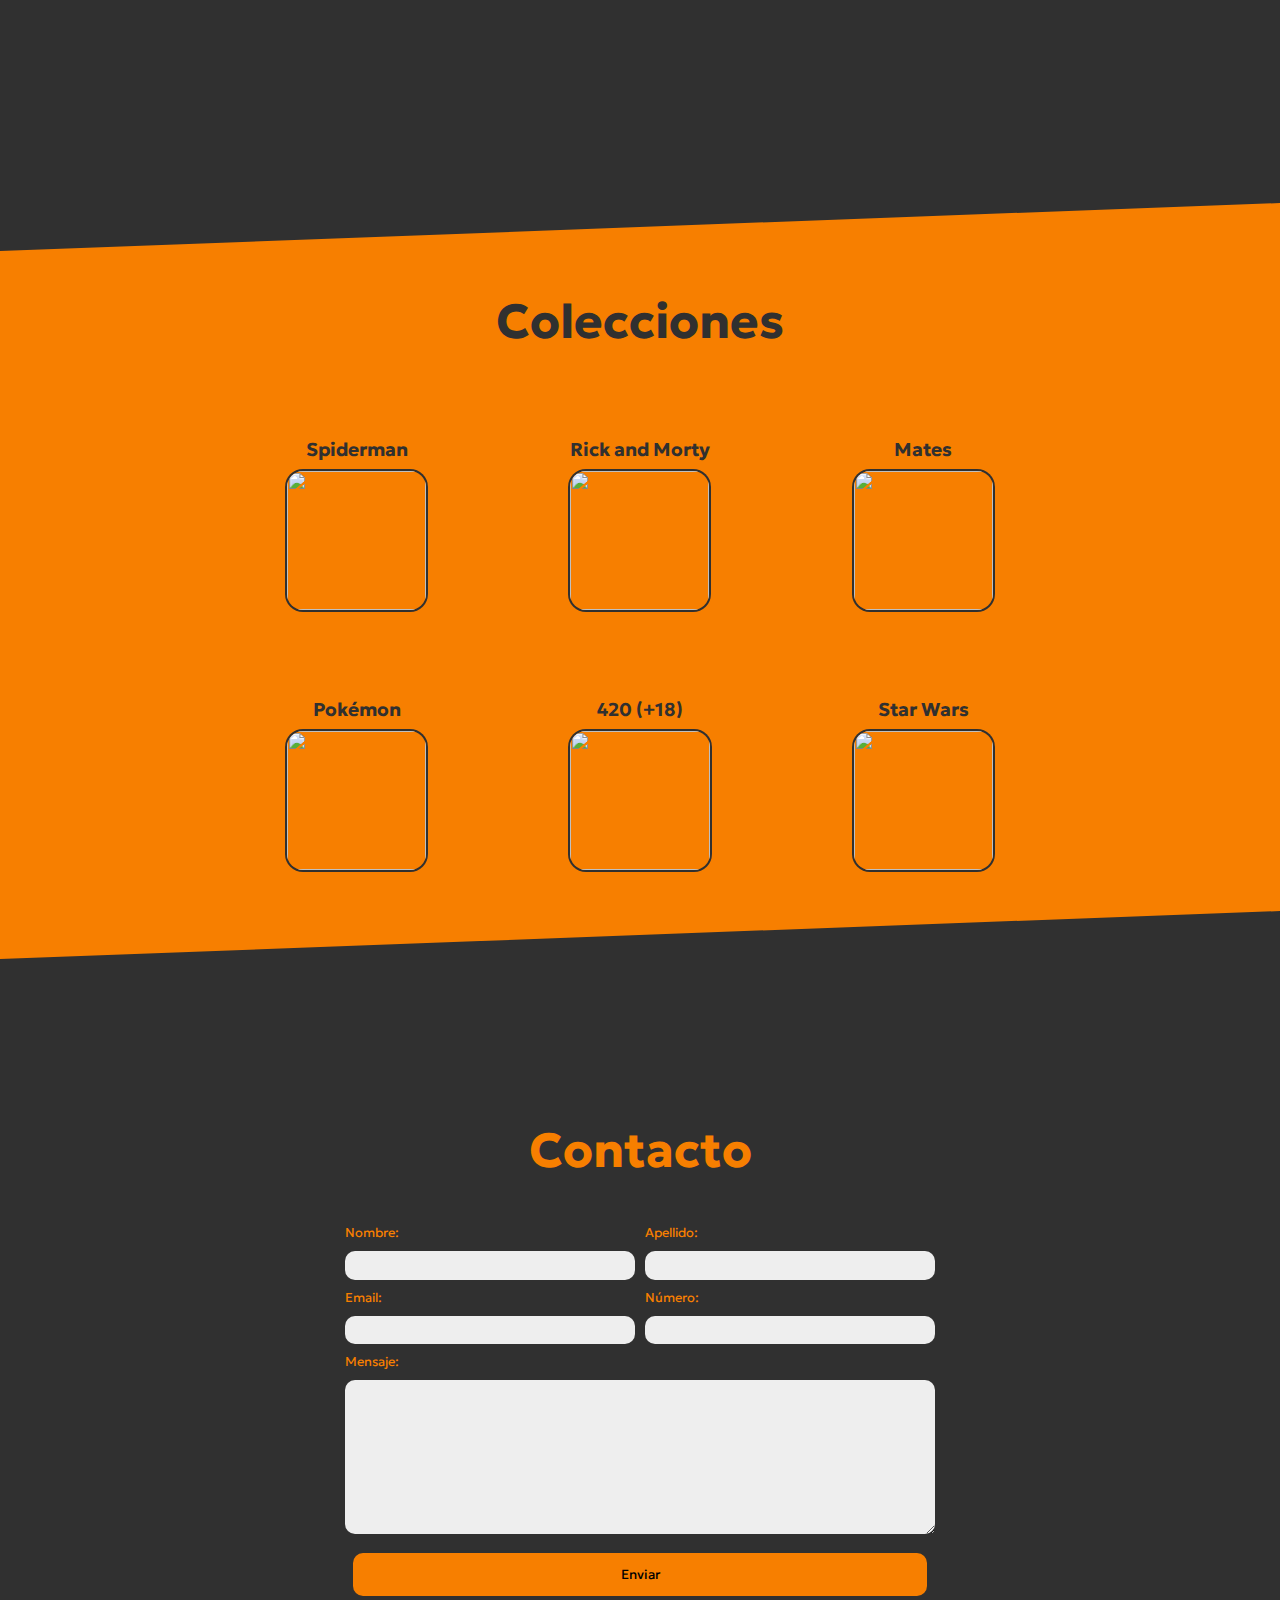
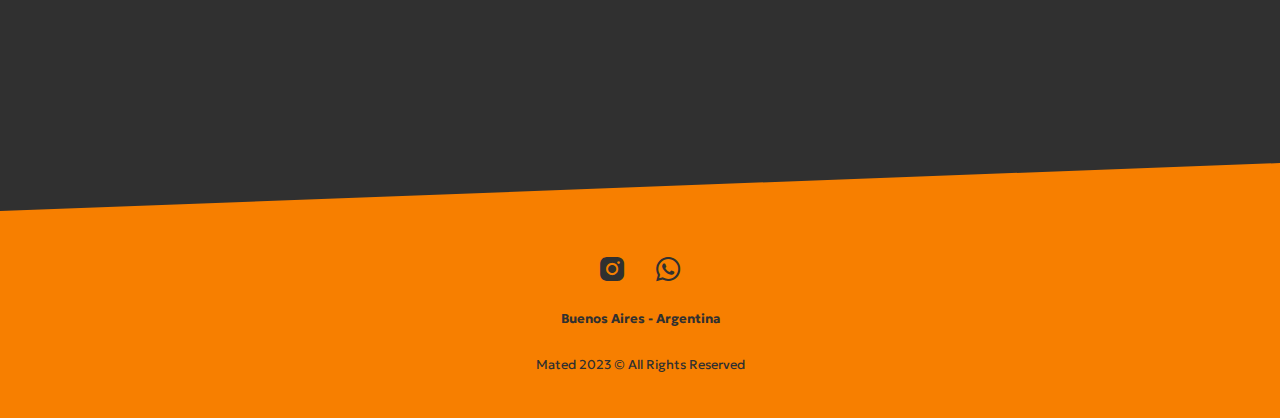
==== commit d346c639: "ahora si" ====
--- a/index.html
+++ b/index.html
@@ -118,8 +118,9 @@
                     <input type="number" id="numero">
                 </article>
             </div>
-                <label for="mensaje">Mensaje:</label>
-                <textarea name="mensaje" id="mensaje" cols="30" rows="10"></textarea>
+            <label for="mensaje">Mensaje:</label>
+            <textarea name="mensaje" id="mensaje" cols="30" rows="10"></textarea>
+            <button>Enviar</button>
         </form>
     </section>
 
--- a/css/styles.css
+++ b/css/styles.css
@@ -252,7 +252,7 @@
 }
 
 .contacto input {
-    height: 1.5em;
+    height: 2em;
 }
 
 .contacto label {
@@ -265,6 +265,17 @@
     display: flex;
     flex-direction: column;
 }
+
+.contacto button {
+    background-color: var(--primario);
+    border: none;
+    font-family: 'Geologica', sans-serif;
+    padding: 1em;
+    margin: 1em;
+    border-radius: 10px;
+    cursor: pointer;
+}
+
 
 /* FOOTER */
 
--- a/css/animations.css
+++ b/css/animations.css
@@ -37,6 +37,15 @@
 }
 
 
+/* CONTACTO */
+
+
+.contacto button:hover {
+    background-color: #d87000;
+}
+
+
+
 /* FOOTER */
 
 
